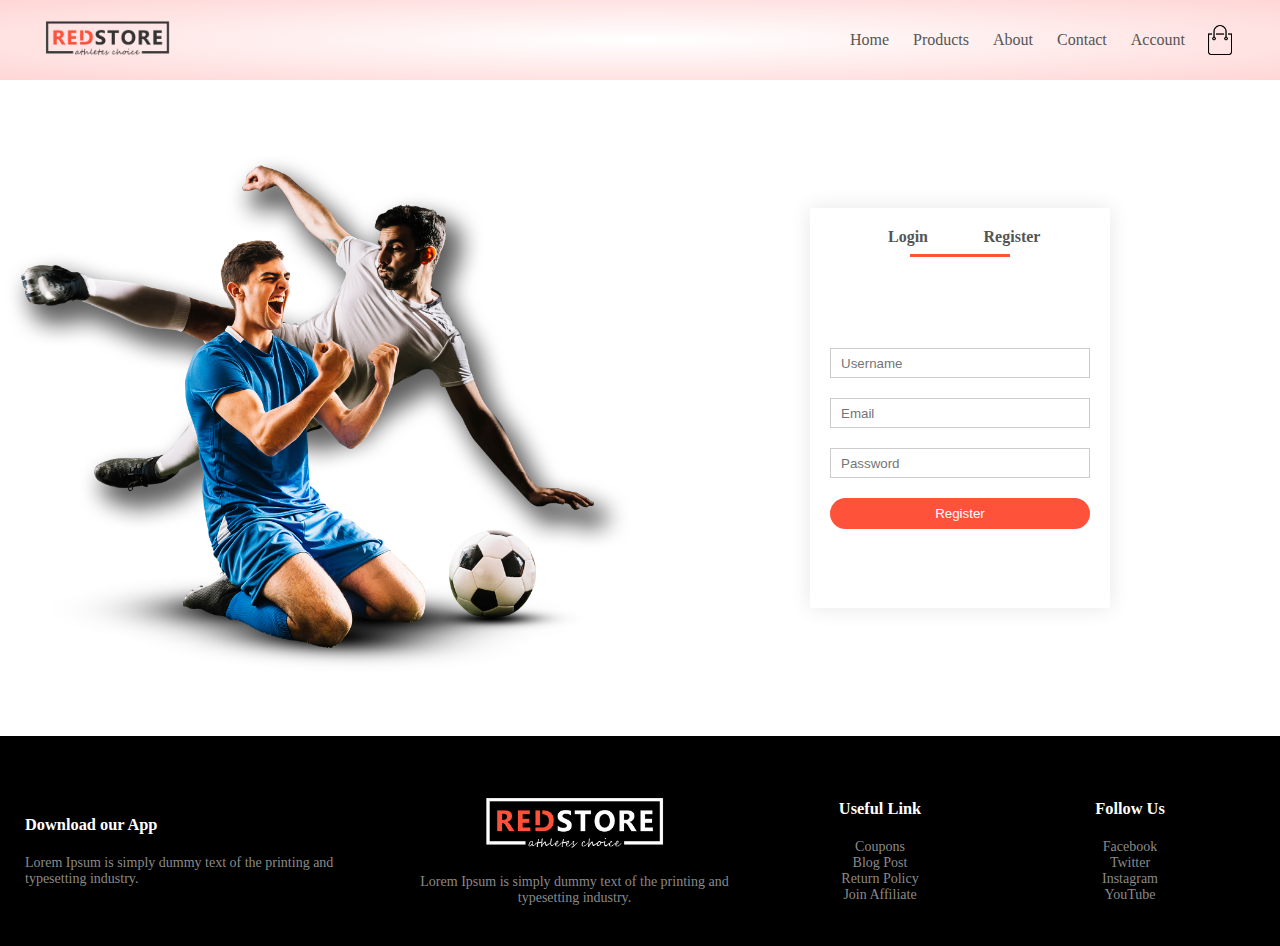
==== account.html @ dca27326 "done On Bday" ====
<!DOCTYPE html>
<html lang="en">
<head>
<meta charset="UTF-8">
<title>R.K. Store | Ecommerce Website Design </title>
<link rel="stylesheet" type="text/css" href="css/style.css">
<link rel="preconnect" href="https://fonts.gstatic.com">
<link href="https://fonts.googleapis.com/css2?family=Poppins:wght@200;300;400;500;600;700&display=swap" rel="stylesheet">
<link rel="stylesheet" href="https://stackpath.bootstrapcdn.com/font-awesome/4.7.0/css/font-awesome.min.css">
</head>
<body>
<div class="container-1">
<div class="container">
<div class="navbar">
<div class="log">
<img src="images/logo.png" width="125px">
</div>
<nav> <ul>
<li> <a href="#"> Home </a> </li>
<li> <a href="#"> Products </a> </li>
<li> <a href="#"> About </a> </li>
<li> <a href="#"> Contact </a> </li>
<li> <a href="#"> Account </a> </li>
</ul></nav>
<img src="images/cart.png" width="30px" height="30px">
</div>

</div>
</div>

<!------------------ Account - Page  -------------------------->
<div class="account-page">
    <div class="Container">
        <div class="row">
            <div class="col-2">
                <img src="images/image1.png" width="100%">
            </div>
            <div class="col-2">
                <div class="form-container">
                    <div class="form-btn">
                        <span onclick="login()">Login</span>
                        <span onclick="register()">Register</span>
                        <hr id="Indicator">
                    </div>
<form id="LoginForm">
<input type="text" placeholder="Username">
<input type="password" placeholder="Password">
<button type="submit" class="btn"> Login </button>
    <a href="">Forgot Password</a>
</form>


<form id="RegForm">
<input type="text" placeholder="Username">
<input type="email" placeholder="Email">
<input type="password" placeholder="Password">
<button type="submit" class="btn">Register </button>
</form>
                </div>
            </div>
        </div>
    </div>
</div>


<!------------------ Footers -------------------------->
<div class="sagar">
<div class="footer">
    <div class="container">
        <div class="row">
            <div class="footer-col-1">
                <h3>Download our App </h3>
                <p>Lorem Ipsum is simply dummy text of the printing and typesetting industry.</p>
            </div>
            <div class="footer-col-2">
                <img src="images/logo-white.png">
                <p>Lorem Ipsum is simply dummy text of the printing and typesetting industry.</p>
            </div>
            <div class="footer-col-3">
                <h3>Useful Link</h3>
                <ul>
                    <li>Coupons</li>
                    <li>Blog Post</li>
                    <li>Return Policy</li>
                    <li>Join Affiliate</li>
                </ul>
                </div>
                <div class="footer-col-4">
                    <h3>Follow Us</h3>
                    <ul>
                        <li>Facebook</li>
                        <li>Twitter</li>
                        <li>Instagram</li>
                        <li>YouTube</li>
                    </ul>
                    </div>
        </div>
</div>
</div>
</div>

<!-------------- js For  Toggle Menu ---------------->

<script>
    var MenuIteam =document.getElementById("MenuItems");
    MenuIteam.style.maxHeight == "0px";

    function menutoggle(){
        if(MenuIteam.style.maxHeight == "0px" )
        {
            MenuIteam.style.maxHeight == "200px";
        }
        else
        {
            MenuIteam.style.maxHeight = "0px"
        }
    }
</script>

<!-------------- js For  Toggle Form ---------------->
<script>
var LoginForm = document.getElementById("LoginForm");
var RegForm = document.getElementById("RegForm");
var Indicator = document.getElementById("Indicator");

function register(){

    RegForm.style.transform = "translateX(0px)";
    LoginForm.style.transform = "translateX(0px)";
    Indicator.style.transform = "translateX(100px)";
}

function login(){

RegForm.style.transform = "translateX(300px)";
LoginForm.style.transform = "translateX(300px)";
Indicator.style.transform = "translateX(0px)";
}


</script>

</body>
</html>
---- css/style.css ----
*{
	margin: 0;
	padding: 0;
	box-sizing: border-box;
	
}
bady{font-family: 'Poppins', sans-serif;}

.navbar{
	display: flex;
	align-items: center;
	padding: 20px;	
}
nav {
	 flex: 1;
	 text-align: right;
}
nav ul {
	display: inline-block;
	list-style-type: none;
}
nav ul li{
	display: inline-block;
	margin-right: 20px;
}
a{
	text-decoration: none;
	color: #555;
}
p{ color: #555;}

.container{
	max-width:1300px;
	margin: auto;
	padding-left: 25px;
	padding-right: 25px;	
}
.row{
	display: flex;
	align-items: center;
	flex-wrap: wrap;
	justify-content: space-aroung;
}
.col-2{
	flex-basis: 50%;
	min-width: 300px;
}
.col-2 img{
	max-width: 100%;
	padding:50px 0;
}
.col-2 h1{
	font-size: 50px;
	line-height: 60px;
	margin: 25px 0;	
}
.btn{
	display: inline-block;
	background: #ff523b;
	color: #fff;
	padding: 8px 30px;
	margin: 30px 0;
	border-radius: 30px;
	transition:background 0.5s;
}
.btn:hover{
	background: #563434;
}
.container-1{
	background: radial-gradient(#fff, #ffd6d6);
}
.container-1 .row{ 
margin-top: 70px; 
} 
.categories{
	margin: 70px 0;
}
.col-3{
	flex-basis:30%;
	min-width:250px;
	margin-bottom:30px;
	margin-left:10px;
	margin-right:10px;
}
.col-3 img{width: 100%;}

.small-container{
	max-width: 1080px;
	margin: auto;
	padding-left:25px;
	padding-right:25px;
}

.col-4{
	flex-basis: 25%;
	padding: 10px;
	min-width:200px;
	margin-bottom:50px;
	transition: transform 0.5s;
}
.col-4 img{
	width: 100%;
}
.title{
	text-align: center;
	margin: 0 auto 80px;
	position: relative;
	line-height: 60px;
	color: #555;
}

.title::after{
	content: '';
	background: #ff523b;
	width: 80px;
	height: 5px;
	border-radius: 5px;
	position: absolute;
	bottom:0;
	left:50%;
	transform: translatex(-50%);
}
h4{
	color: #555;
	font-weight: normal;
}

.col-4 p{
	font-size: 14px;
}
.rating .fa{
	color: #ff523b;
}

.col-4:hover{
	transform: translateY(-5px);
}
<!------------------ Offer  -------------------------->
.offer{
	background: radial-gradient(#fff, #ffd6d6);
	margin-top: 80px;
	padding: 30px 0;
}
.col-2 .offer-img{
	padding: 50px;
}
small{
	color: #555;
}
<!------------------ Testimonial -------------------------->
.testimonial{
	padding-top: 100px;
}
.testimonial .col-3{
	text-align: center;
	padding: 40px 20px;
	box-shadow: 0 0 20px 0px rgba(0,0,0,0.1);
	cursor: pointer;
	transition: transform 0.5s ;
}
.testimonial .col-3 img{
	width: 50px;
	margin-top: 20px;
	border-radius: 50%;
}
.testimonial .col-3:hover{
	transform: translateY(-10px);
}
.fa.fa-quote-left{
	font-size: 34px;
	color: #ff523b;
}
.col-3 p{ 
	font-size: 12px;
	margin: 12px 0;
	color: #777;
}
.testimonial .col-3 h3{
	font-weight: 600;
	color: #555;
	font-size: 16px;
}
<!------------------ Brands -------------------------->
.brands{
	margin: 100px auto;
}
.col-5{
	width: 160px;
}
.col-5 img{
	width: 100%;
	cursor: pointer;
	filter: grayscale(100%);
}
.col-5 img:hover{
	filter: grayscale(0);
}
<!------------------ Footers -------------------------->

.sagar {
	background: #000 !important;
    color: #8a8a8a !important;
    font-size: 14px !important;
    padding: 60px 0 20px !important;
}
.footer {
    background: #000 !important;
    color: #8a8a8a !important;
    font-size: 14px !important;
    padding: 60px 0 20px !important;
}

.footer p{
	color: #8a8a8a;	
}
.footer h3{
	color:#fff;
	margin-bottom: 20px;
}
.footer-col-1, .footer-col-2, .footer-col-3, .footer-col-4{
	min-width: 250px;
	margin-bottom: 20px;
	}
	.footer-col-1{
		flex-basis: 30%;
	}	
	.footer-col-2{
		flex: 1;
		text-align: center;
		}
		.footer-col-2 img{
			width: 180px;
			margin-bottom: 20px;
		}
		.footer-col-3, .footer-col-4{
			flex-basis: 12%;
			text-align: center;
		}
ul{
	list-style-type: none;
	}



	<!------------------ Account - Page  -------------------------->

	.account-page{
		padding: 50px 0;
		background: radialGradient(#fff,#ffd6d6);
	}

	.form-container{
		background: #fff;
		width: 300px;
		height: 400px;
		position: relative;
		text-align: center;
		padding: 20px 0;
		margin: auto;
		box-shadow: 0 0 20px 0px rgba(0,0,0,0.1);
		overflow: hidden;
	}

	.form-container span{
		font-weight: bold;
		padding: 0 10px;
		color: #555;
		cursor: pointer;
		width: 100px;
		display: inline-block;

	}
.form-container form{
	max-width: 300px;
	padding: 0 20px;
	position: absolute;
	top: 130px;
	transition: transform 1s;
}
form input{
	width: 100%;
	height: 30px;
	margin: 10px 0;
	padding:0 10px;
	border: 1px solid #ccc;
}

form .btn{
width: 100%;
border: none;
cursor: pointer;
margin: 10px 0;
}
form .btn:focus{
	outline: none;
}
#LoginForm{
	left: -300px;
}

#RegForm{
	left: 0;
}
form a{ font-size: 12px;}

#Indicator{
	width: 100px;
	border: none;
	background: #ff523b;
	height: 3px;
	margin-top: 8px;
	transform: translateX(100px);
	transition: transform 1s;
}
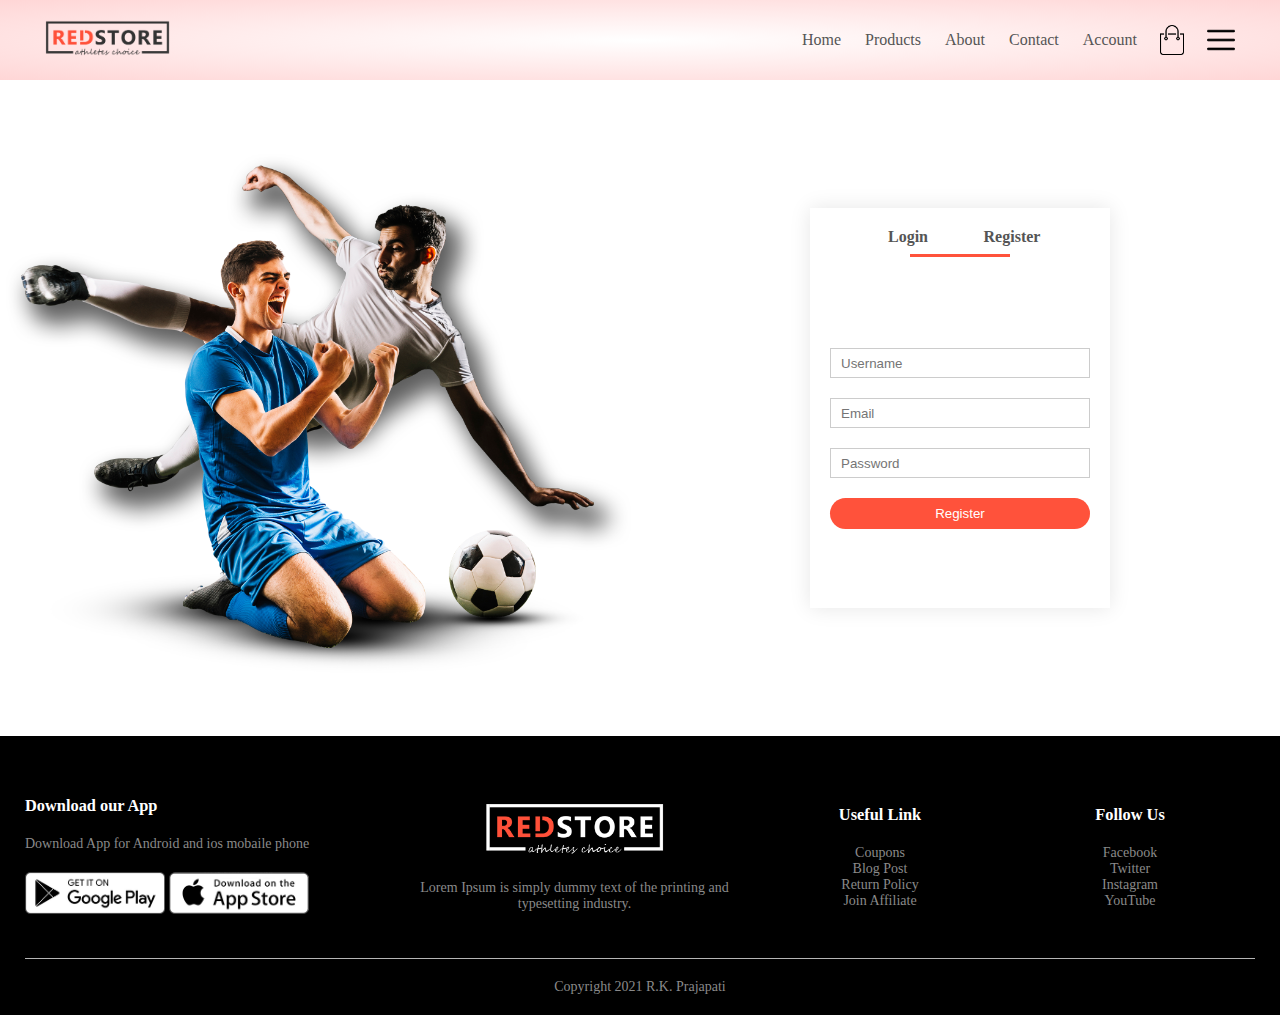
==== commit 4cd82939: "done" ====
--- a/account.html
+++ b/account.html
@@ -9,22 +9,22 @@
 <link rel="stylesheet" href="https://stackpath.bootstrapcdn.com/font-awesome/4.7.0/css/font-awesome.min.css">
 </head>
 <body>
-<div class="container-1">
-<div class="container">
-<div class="navbar">
-<div class="log">
-<img src="images/logo.png" width="125px">
-</div>
-<nav> <ul>
-<li> <a href="#"> Home </a> </li>
-<li> <a href="#"> Products </a> </li>
-<li> <a href="#"> About </a> </li>
-<li> <a href="#"> Contact </a> </li>
-<li> <a href="#"> Account </a> </li>
-</ul></nav>
-<img src="images/cart.png" width="30px" height="30px">
-</div>
-
+    <div class="container-1">
+        <div class="container">
+        <div class="navbar">
+        <div class="log">
+            <a href="index.html"><img src="images/logo.png" width="125px"></a>
+        </div>
+        <nav> <ul>
+        <li> <a href="index.html"> Home </a> </li>
+        <li> <a href="products.html"> Products </a> </li>
+        <li> <a href="about.html"> About </a> </li>
+        <li> <a href="contact"> Contact </a> </li>
+        <li> <a href="account.html"> Account </a> </li>
+        </ul></nav>
+        <img src="images/cart.png" width="30px" height="30px">
+        <img src="images/menu.png" class="menu-icon">
+        </div>
 </div>
 </div>
 
@@ -64,13 +64,17 @@
 
 
 <!------------------ Footers -------------------------->
-<div class="sagar">
+
 <div class="footer">
     <div class="container">
         <div class="row">
             <div class="footer-col-1">
                 <h3>Download our App </h3>
-                <p>Lorem Ipsum is simply dummy text of the printing and typesetting industry.</p>
+                <p>Download App for Android and ios mobaile phone</p>
+                <div class="app-logo">
+                    <img src="images/play-store.png">
+                    <img src="images/app-store.png">
+                </div>
             </div>
             <div class="footer-col-2">
                 <img src="images/logo-white.png">
@@ -94,8 +98,9 @@
                         <li>YouTube</li>
                     </ul>
                     </div>
-        </div>
-</div>
+                </div>
+                <hr>
+                <p class="copyright"> Copyright 2021 R.K. Prajapati</p>
 </div>
 </div>
 
--- a/css/style.css
+++ b/css/style.css
@@ -239,8 +239,45 @@
 ul{
 	list-style-type: none;
 	}
-
-
+.app-logo{
+	margin-top: 20px;
+}
+.app-logo img{
+	width: 140px;
+}
+.footer hr{
+	border: none;
+	background: #b5b5b5;
+	height: 1px;
+	margin: 20px 0;
+}
+.copyright{
+	text-align: center;
+}
+.menu-icon{
+	width: 28px;
+	margin-left: 20px;
+}
+<!----------------------------Media Query For Menu -------------->
+@media only screen and (max-width: 600px) {
+
+	nav ul{
+		position: absolute;
+		top: 70px;
+		left: 0;
+		background:#333;
+		width: 100%;
+	}
+
+nav ul li{
+	display: block;
+	margin-right: 50px;
+	margin-top: 10px;
+	margin-bottom: 10px;
+}
+
+
+}
 
 	<!------------------ Account - Page  -------------------------->
 
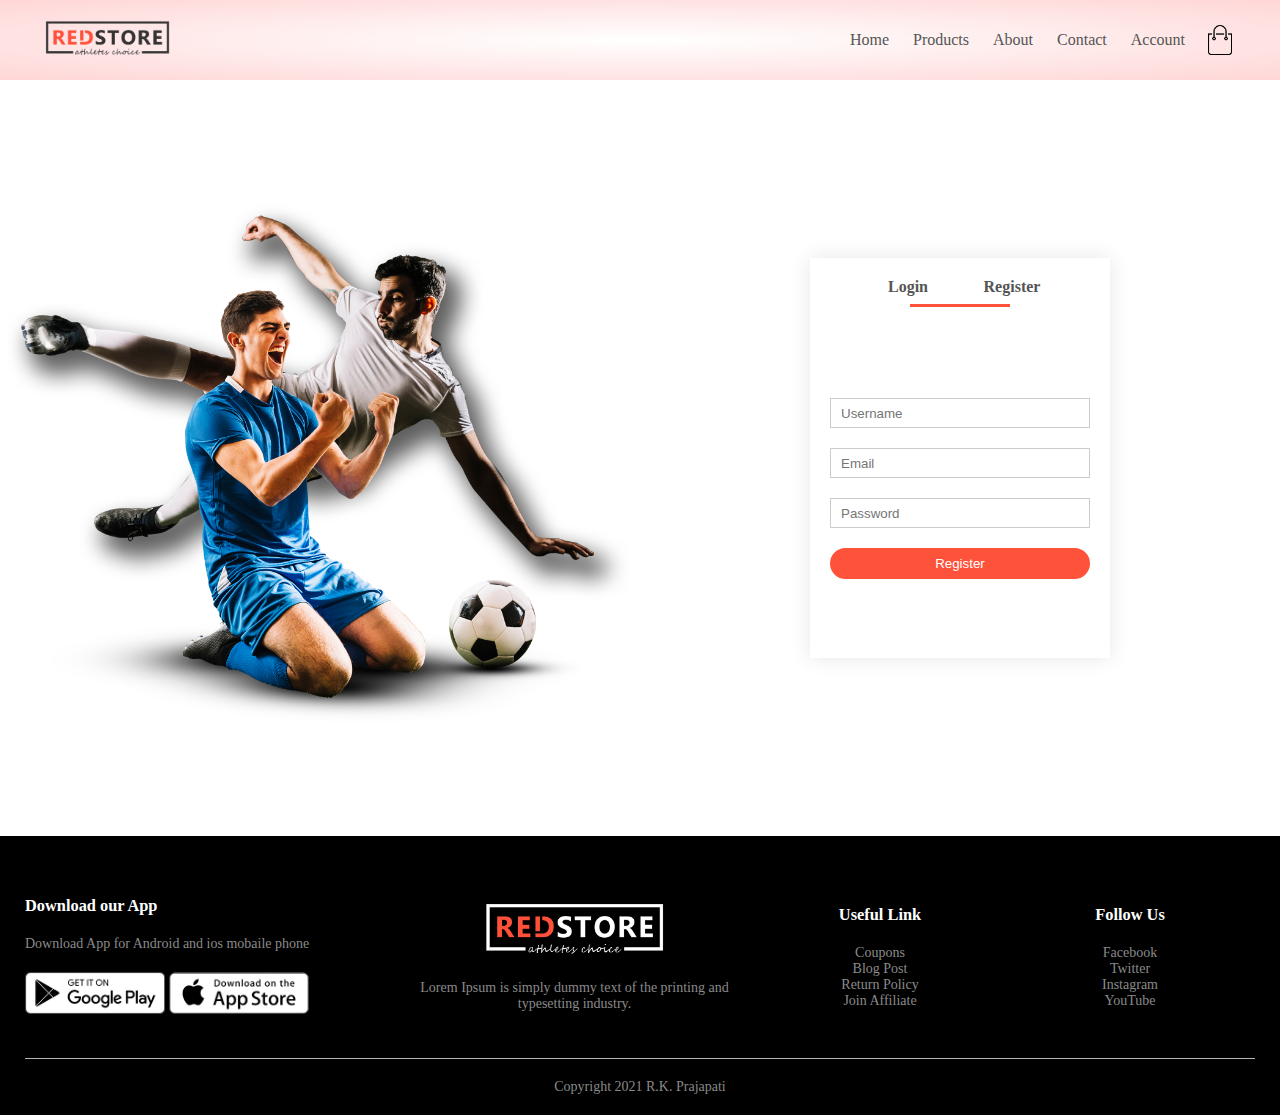
==== commit 6222b124: "done Respovice" ====
--- a/account.html
+++ b/account.html
@@ -15,7 +15,7 @@
         <div class="log">
             <a href="index.html"><img src="images/logo.png" width="125px"></a>
         </div>
-        <nav> <ul>
+        <nav><ul id="MenuItems">
         <li> <a href="index.html"> Home </a> </li>
         <li> <a href="products.html"> Products </a> </li>
         <li> <a href="about.html"> About </a> </li>
--- a/css/style.css
+++ b/css/style.css
@@ -135,7 +135,7 @@
 .col-4:hover{
 	transform: translateY(-5px);
 }
-<!------------------ Offer  -------------------------->
+/*------------------ Offer  --------------------------*/
 .offer{
 	background: radial-gradient(#fff, #ffd6d6);
 	margin-top: 80px;
@@ -147,7 +147,7 @@
 small{
 	color: #555;
 }
-<!------------------ Testimonial -------------------------->
+/*------------------ Testimonial --------------------------*/
 .testimonial{
 	padding-top: 100px;
 }
@@ -180,12 +180,12 @@
 	color: #555;
 	font-size: 16px;
 }
-<!------------------ Brands -------------------------->
+/*------------------ Brands --------------------------*/
 .brands{
 	margin: 100px auto;
 }
 .col-5{
-	width: 160px;
+	width: 200px;
 }
 .col-5 img{
 	width: 100%;
@@ -195,7 +195,7 @@
 .col-5 img:hover{
 	filter: grayscale(0);
 }
-<!------------------ Footers -------------------------->
+/*------------------ Footers --------------------------*/
 
 .sagar {
 	background: #000 !important;
@@ -257,9 +257,10 @@
 .menu-icon{
 	width: 28px;
 	margin-left: 20px;
-}
-<!----------------------------Media Query For Menu -------------->
-@media only screen and (max-width: 600px) {
+	display: none;
+}
+/*----------------------------Media Query For Menu --------------*/
+@media only screen and (max-width: 800px) {
 
 	nav ul{
 		position: absolute;
@@ -267,6 +268,8 @@
 		left: 0;
 		background:#333;
 		width: 100%;
+		overflow: hidden;
+		transition: max-height 0.5s;
 	}
 
 nav ul li{
@@ -275,11 +278,31 @@
 	margin-top: 10px;
 	margin-bottom: 10px;
 }
-
-
-}
-
-	<!------------------ Account - Page  -------------------------->
+nav ul li a{
+	color: #fff;
+}
+.menu-icon{
+	display: block;
+	cursor: pointer;
+}
+}
+
+/*----------------------------Media Query For Less Than 600px Screen Size --------------*/
+@media only screen and (max-width: 600px) {
+.row{
+	text-align: center;
+}
+
+.col-2, .col-3, .col-4, .col-5, .footer-col-1, .footer-col-2, .footer-col-3, .footer-col-4 {
+
+	flex-basis: 100%;
+}
+
+}
+
+
+
+/*------------------ Account - Page  --------------------------*/
 
 	.account-page{
 		padding: 50px 0;
@@ -320,7 +343,7 @@
 	margin: 10px 0;
 	padding:0 10px;
 	border: 1px solid #ccc;
-}
+	}
 
 form .btn{
 width: 100%;
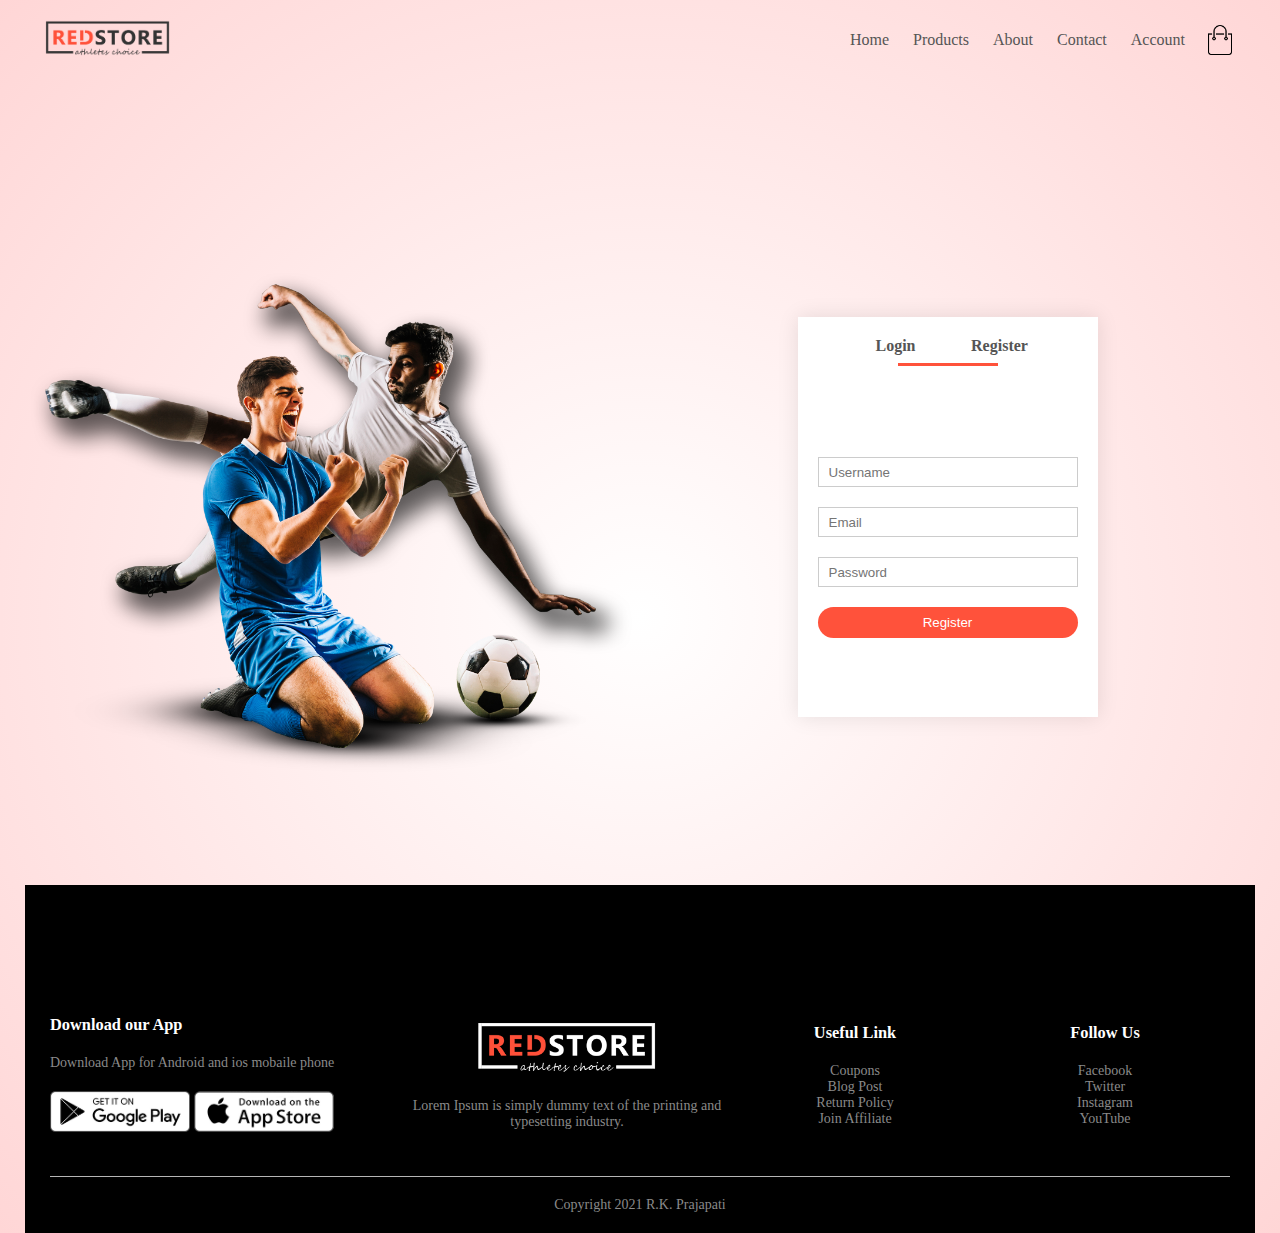
==== commit b754cb6d: "done" ====
--- a/account.html
+++ b/account.html
@@ -2,6 +2,7 @@
 <html lang="en">
 <head>
 <meta charset="UTF-8">
+<meta name="viewport" content="width=device-width, initial-scale=1.0">
 <title>R.K. Store | Ecommerce Website Design </title>
 <link rel="stylesheet" type="text/css" href="css/style.css">
 <link rel="preconnect" href="https://fonts.gstatic.com">
@@ -9,23 +10,21 @@
 <link rel="stylesheet" href="https://stackpath.bootstrapcdn.com/font-awesome/4.7.0/css/font-awesome.min.css">
 </head>
 <body>
-    <div class="container-1">
-        <div class="container">
-        <div class="navbar">
-        <div class="log">
-            <a href="index.html"><img src="images/logo.png" width="125px"></a>
-        </div>
-        <nav><ul id="MenuItems">
-        <li> <a href="index.html"> Home </a> </li>
-        <li> <a href="products.html"> Products </a> </li>
-        <li> <a href="about.html"> About </a> </li>
-        <li> <a href="contact"> Contact </a> </li>
-        <li> <a href="account.html"> Account </a> </li>
-        </ul></nav>
-        <img src="images/cart.png" width="30px" height="30px">
-        <img src="images/menu.png" class="menu-icon">
-        </div>
+<div class="container-1">
+<div class="container">
+<div class="navbar">
+<div class="log">
+    <a href="index.html"><img src="images/logo.png" width="125px"></a>
 </div>
+<nav> <ul id="MenuItems">
+<li> <a href="index.html"> Home </a> </li>
+<li> <a href="products.html"> Products </a> </li>
+<li> <a href="about.html"> About </a> </li>
+<li> <a href="contact"> Contact </a> </li>
+<li> <a href="account.html"> Account </a> </li>
+</ul></nav>
+<img src="images/cart.png" width="30px" height="30px">
+<img src="images/menu.png" class="menu-icon" onclick="menutoggle()">
 </div>
 
 <!------------------ Account - Page  -------------------------->
@@ -63,7 +62,7 @@
 </div>
 
 
-<!------------------ Footers -------------------------->
+<!--------------------------- Footers -------------------------->
 
 <div class="footer">
     <div class="container">
@@ -104,22 +103,25 @@
 </div>
 </div>
 
-<!-------------- js For  Toggle Menu ---------------->
+
+<!----------------------Js For  Toggle Men------------------------->
 
 <script>
-    var MenuIteam =document.getElementById("MenuItems");
-    MenuIteam.style.maxHeight == "0px";
+var MenuItems=document.getElementById("MenuItems");
 
-    function menutoggle(){
-        if(MenuIteam.style.maxHeight == "0px" )
-        {
-            MenuIteam.style.maxHeight == "200px";
-        }
-        else
-        {
-            MenuIteam.style.maxHeight = "0px"
-        }
-    }
+MenuItems.style.maxHeight = "0px";
+
+function menutoggle(){
+    if(MenuItems.style.maxHeight = "0px")
+{
+    MenuItems.style.maxHeight = "200px";
+}
+else
+{
+    MenuItems.style.maxHeight = "0px"
+}
+}
+
 </script>
 
 <!-------------- js For  Toggle Form ---------------->
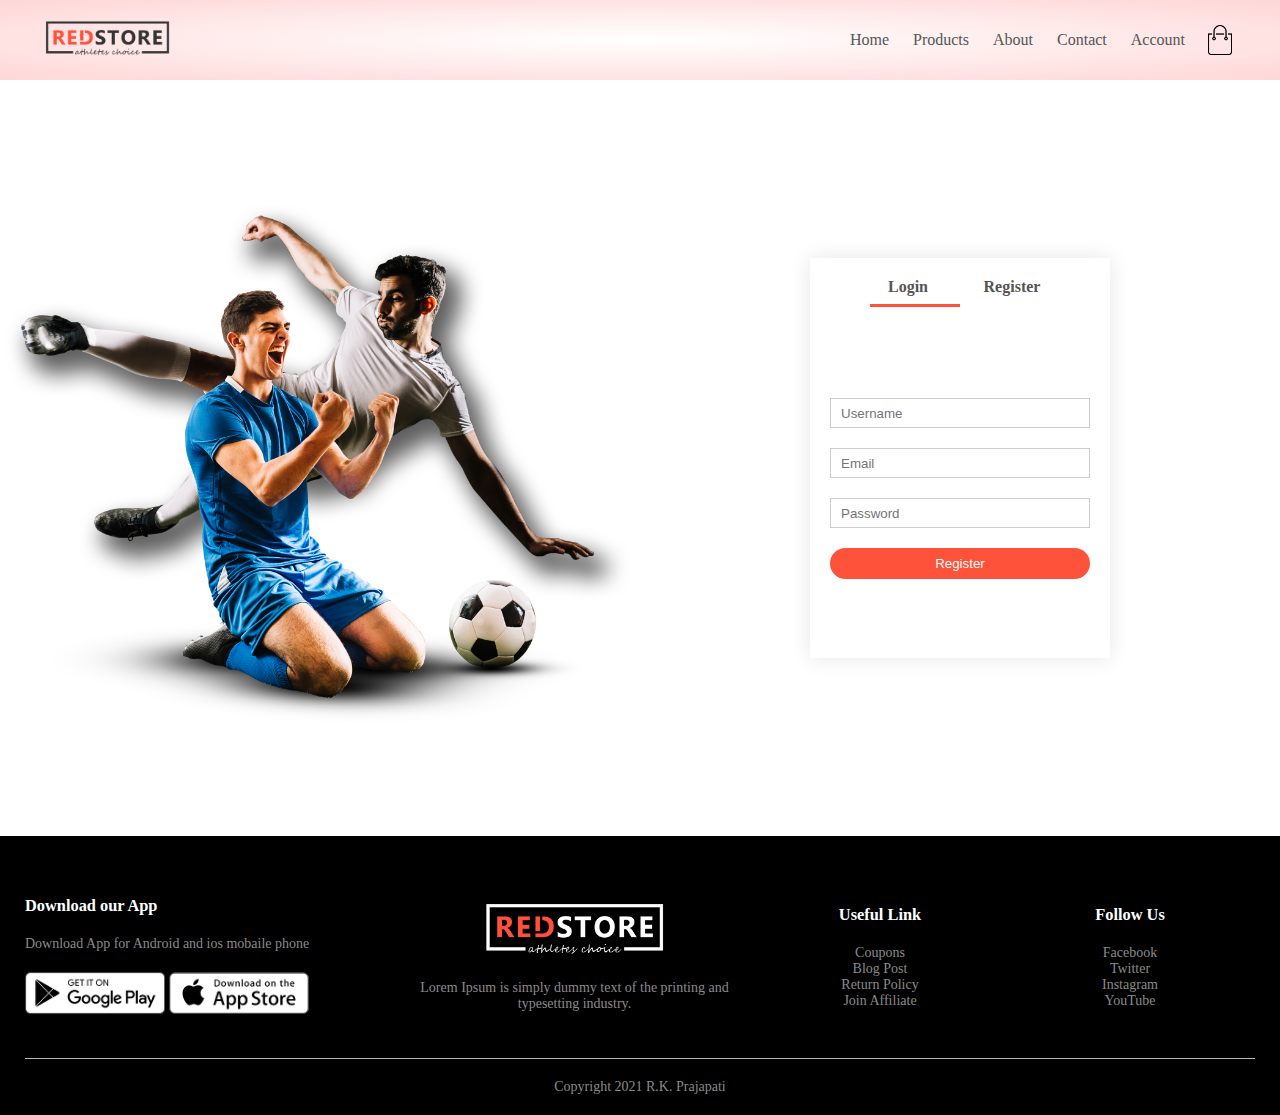
==== commit 27fed16c: "done" ====
--- a/account.html
+++ b/account.html
@@ -26,7 +26,8 @@
 <img src="images/cart.png" width="30px" height="30px">
 <img src="images/menu.png" class="menu-icon" onclick="menutoggle()">
 </div>
-
+</div>
+</div>
 <!------------------ Account - Page  -------------------------->
 <div class="account-page">
     <div class="Container">
@@ -134,14 +135,14 @@
 
     RegForm.style.transform = "translateX(0px)";
     LoginForm.style.transform = "translateX(0px)";
-    Indicator.style.transform = "translateX(100px)";
+    Indicator.style.transform = "translateX(160px)";
 }
 
 function login(){
 
 RegForm.style.transform = "translateX(300px)";
 LoginForm.style.transform = "translateX(300px)";
-Indicator.style.transform = "translateX(0px)";
+Indicator.style.transform = "translateX(60px)";
 }
 
 
--- a/css/style.css
+++ b/css/style.css
@@ -29,6 +29,9 @@
 }
 p{ color: #555;}
 
+.header{
+	background: radial-gradient(#fff, #ffd6d6)
+}
 .container{
 	max-width:1300px;
 	margin: auto;
@@ -364,12 +367,12 @@
 form a{ font-size: 12px;}
 
 #Indicator{
-	width: 100px;
+	width: 90px;
 	border: none;
 	background: #ff523b;
 	height: 3px;
 	margin-top: 8px;
-	transform: translateX(100px);
+	transform: translateX(60px);
 	transition: transform 1s;
 }
 
